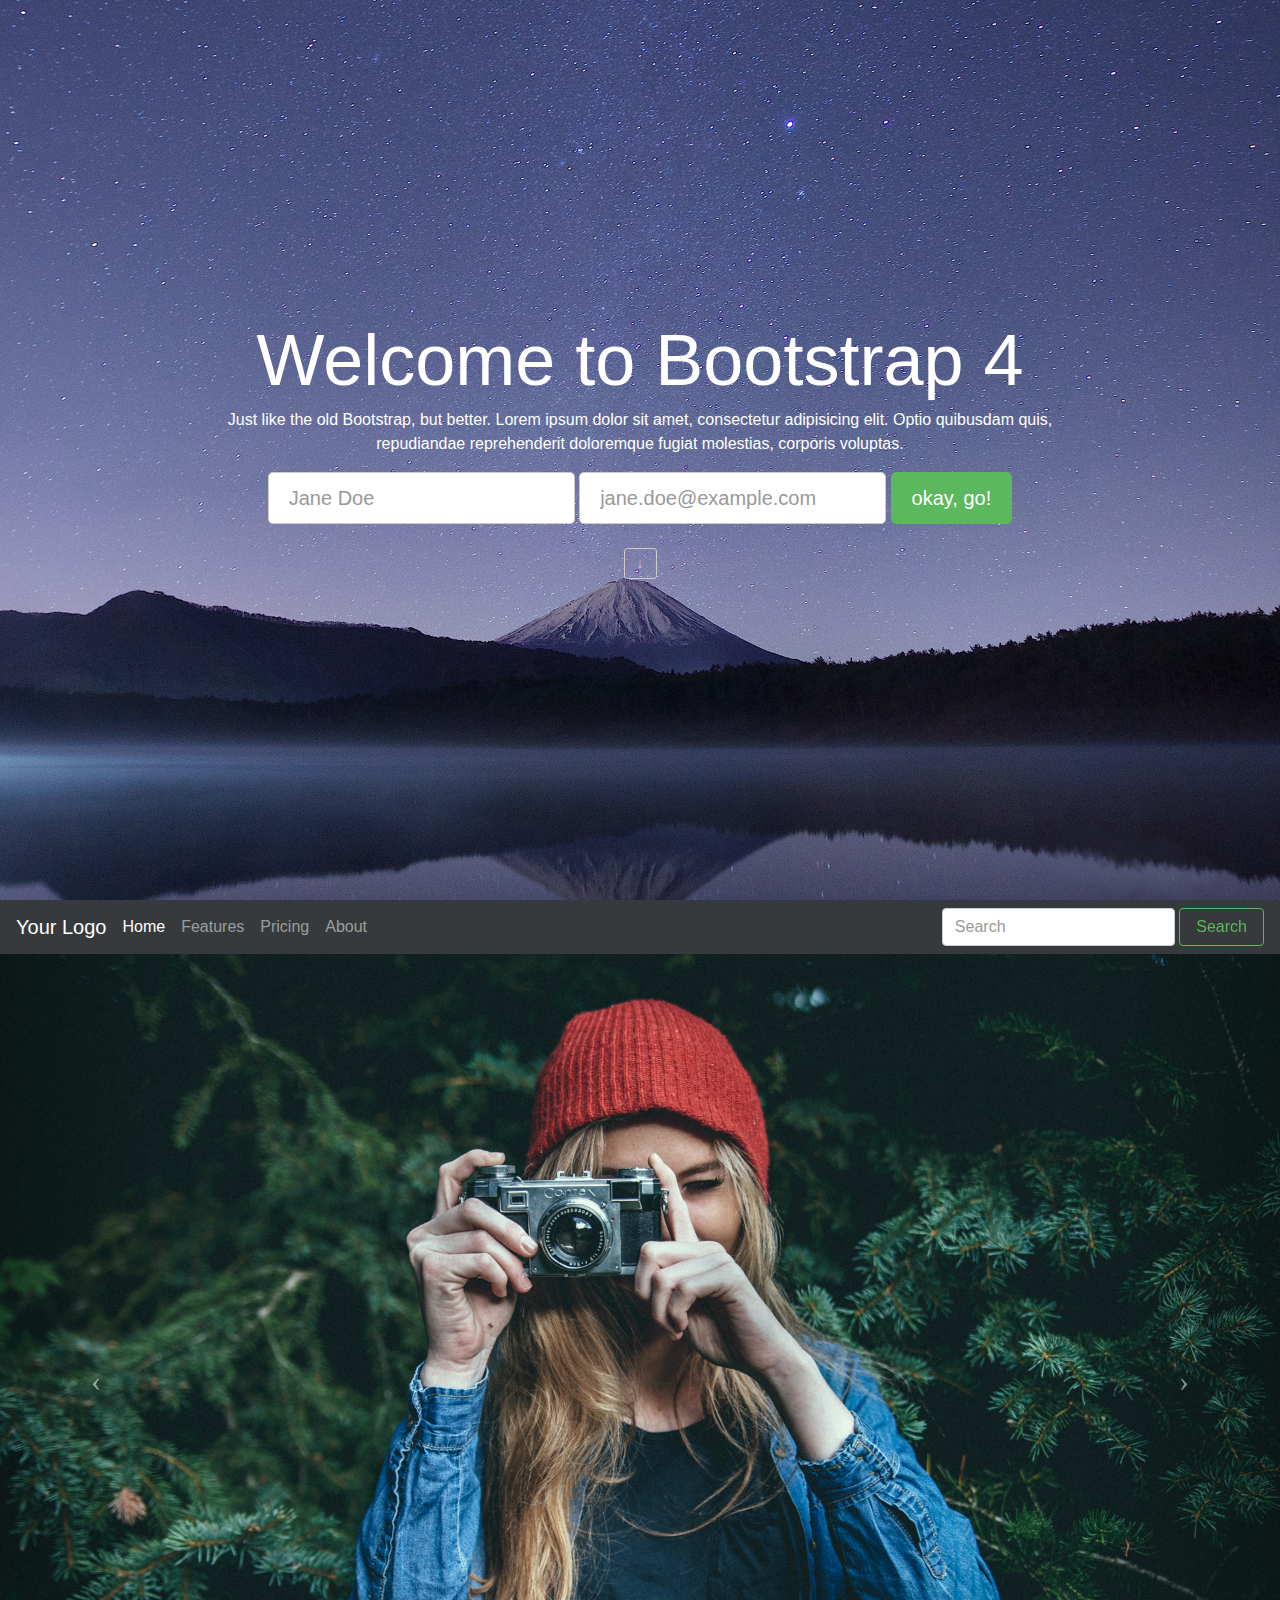
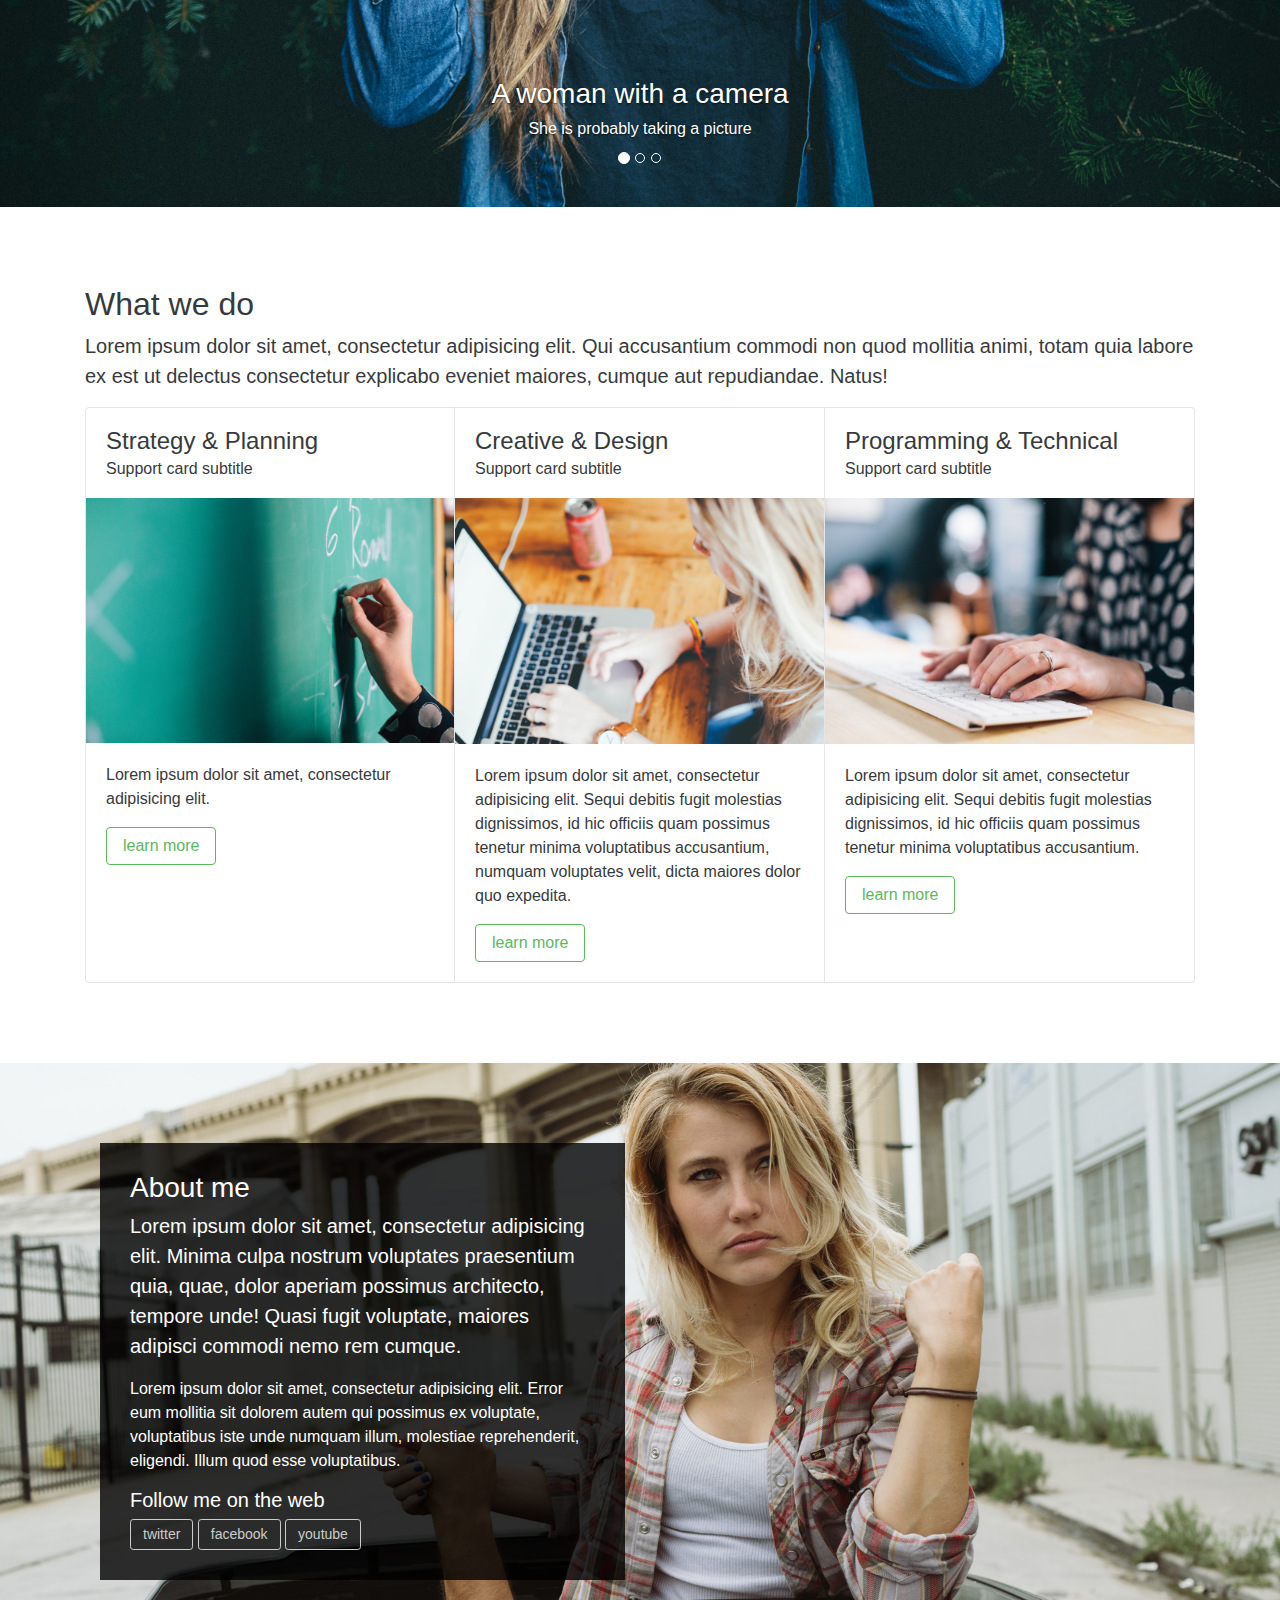
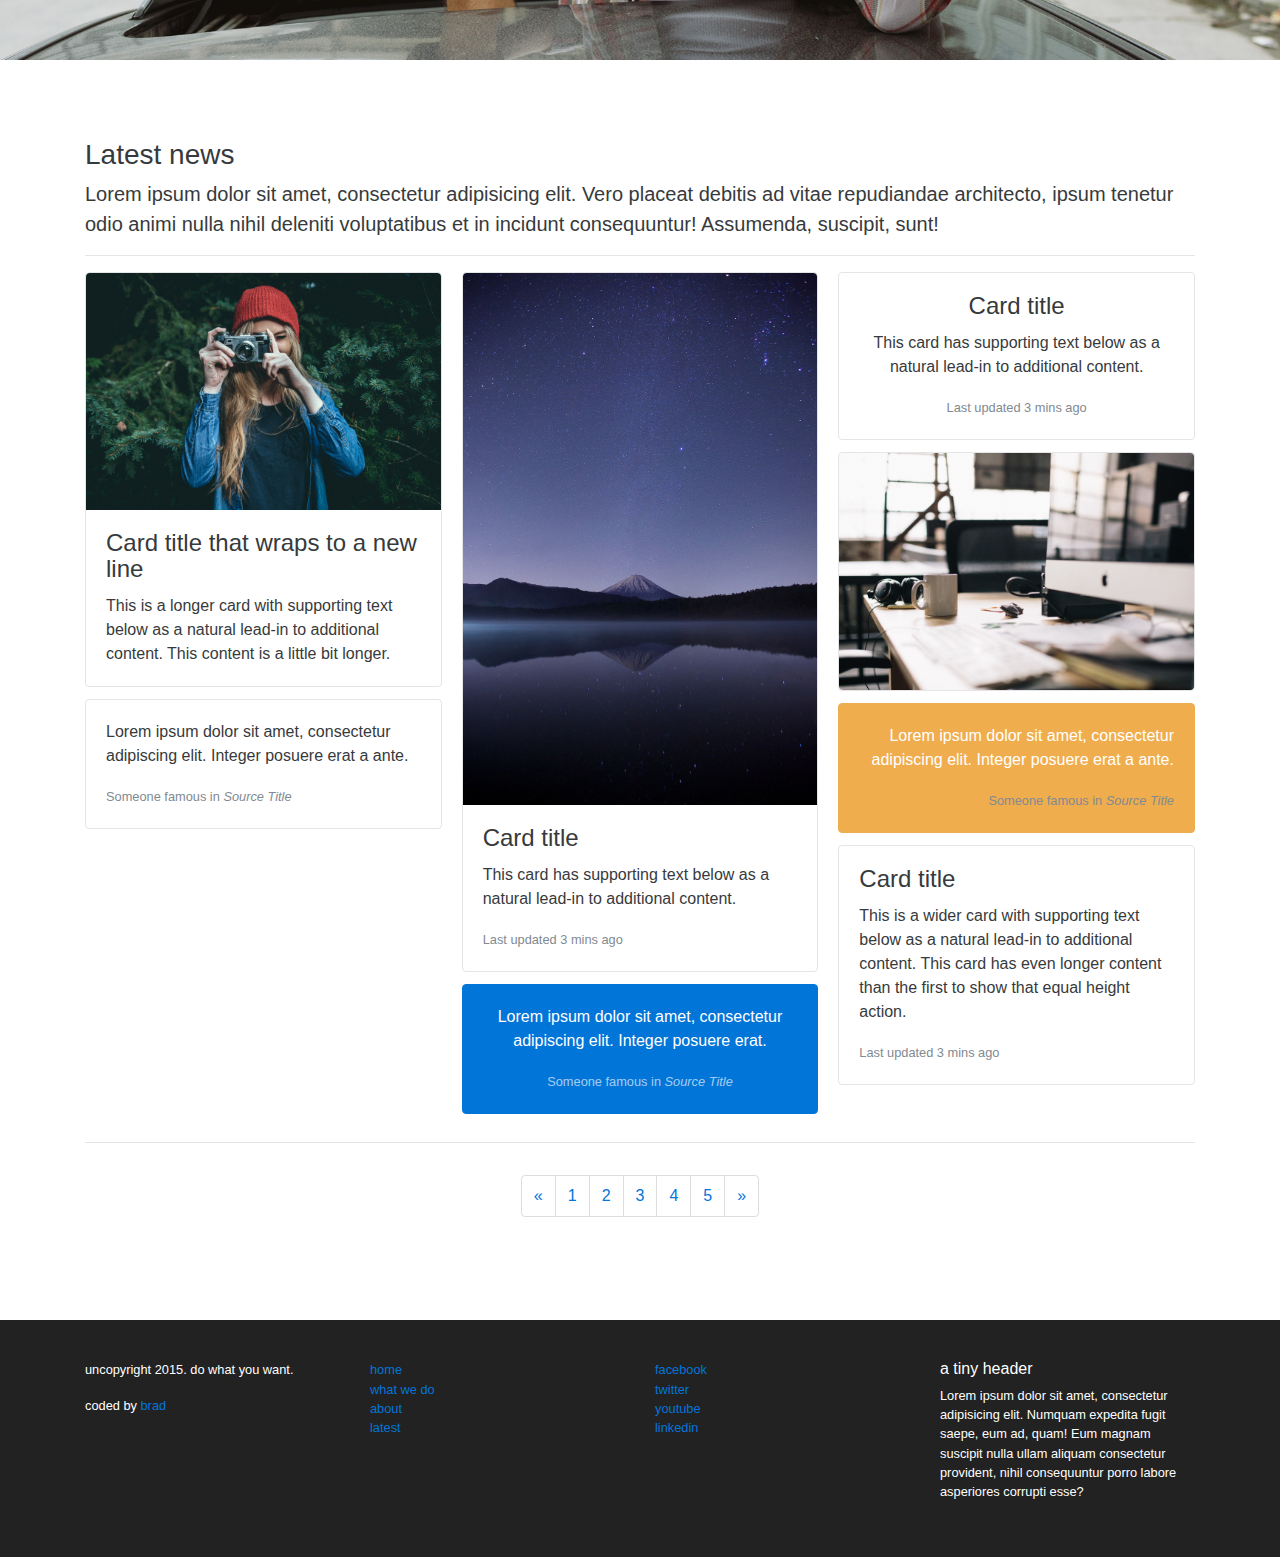
==== bootstrap4/index.html @ 1c55b6b6 "updata" ====
<!DOCTYPE html>
<html lang="en">
  <head>
    <!-- Required meta tags always come first -->
    <meta charset="utf-8">
    <meta name="viewport" content="width=device-width, initial-scale=1, shrink-to-fit=no">
    <meta http-equiv="x-ua-compatible" content="ie=edge">

    <!-- Bootstrap CSS -->
    <link rel="stylesheet" href="bower_components/bootstrap/dist/css/bootstrap.min.css">
    
    <!-- Custom CSS -->
    <link rel="stylesheet" href="styles.css">
    
  </head>
  <body>
    
    <section id="cover">
        <div id="cover-caption">
            <div class="container">
                <div class="col-sm-10 col-sm-offset-1">
                    <h1 class="display-3">Welcome to Bootstrap 4</h1>
                    <p>Just like the old Bootstrap, but better. Lorem ipsum dolor sit amet, consectetur adipisicing elit. Optio quibusdam quis, repudiandae reprehenderit doloremque fugiat molestias, corporis voluptas.</p>
                    
                    <form action="" class="form-inline">
                        <div class="form-group">
                            <label class="sr-only">Name</label>
                            <input type="text" class="form-control form-control-lg" placeholder="Jane Doe">
                        </div>
                        <div class="form-group">
                            <label class="sr-only">Email</label>
                            <input type="text" class="form-control form-control-lg" placeholder="jane.doe@example.com">
                        </div>
                        <button type="submit" class="btn btn-success btn-lg">okay, go!</button>
                    </form>
                    
                    <br>
                    
                    <a href="#nav-main" class="btn btn-secondary-outline btn-sm" role="button">&darr;</a>
                </div>
            </div>
        </div>
    </section>
    
    
    
    
    <nav class="navbar navbar-dark bg-inverse navbar-full" id="nav-main">
        <a class="navbar-brand" href="#">Your Logo</a>
        <ul class="nav navbar-nav">
            <li class="nav-item active">
                <a class="nav-link" href="#">Home <span class="sr-only">(current)</span></a>
            </li>
            <li class="nav-item">
                <a class="nav-link" href="#">Features</a>
            </li>
            <li class="nav-item">
                <a class="nav-link" href="#">Pricing</a>
            </li>
            <li class="nav-item">
                <a class="nav-link" href="#">About</a>
            </li>
        </ul>
        <form class="form-inline pull-xs-right">
            <input class="form-control" type="text" placeholder="Search">
            <button class="btn btn-success-outline" type="submit">Search</button>
        </form>
    </nav>
    
    
    <section id="carousel">
        <div id="carousel-home" class="carousel slide" data-ride="carousel">
            <ol class="carousel-indicators">
                <li data-target="#carousel-home" data-slide-to="0" class="active"></li>
                <li data-target="#carousel-home" data-slide-to="1"></li>
                <li data-target="#carousel-home" data-slide-to="2"></li>
            </ol>
            <div class="carousel-inner" role="listbox">
                <div class="carousel-item active">
                    <img src="img/woman-camera.jpg" alt="Woman taking picture with a camera">
                    
                    <div class="carousel-caption">
                        <h3>A woman with a camera</h3>
                        <p>She is probably taking a picture</p>
                    </div>
                </div>
                <div class="carousel-item">
                    <img src="img/spiderweb.jpg" alt="A wet spiderweb">
                    
                    <div class="carousel-caption">
                        <h3>Down came the rain</h3>
                        <p>And washed the spider out</p>
                    </div>
                </div>
                <div class="carousel-item">
                    <img src="img/hearthand.jpg" alt="Two hands making a heart">
                    
                    <div class="carousel-caption">
                        <h3>Making love</h3>
                        <p>With their hands...</p>
                    </div>
                </div>
            </div>
            <a class="left carousel-control" href="#carousel-home" role="button" data-slide="prev">
                <span class="icon-prev" aria-hidden="true"></span>
                <span class="sr-only">Previous</span>
            </a>
            <a class="right carousel-control" href="#carousel-home" role="button" data-slide="next">
                <span class="icon-next" aria-hidden="true"></span>
                <span class="sr-only">Next</span>
            </a>
        </div>
    </section>
    
    
    
    <section id="what-we-do">
         <div class="section-content">
             <div class="container">
                 <h2>What we do</h2>
                 <p class="lead">Lorem ipsum dolor sit amet, consectetur adipisicing elit. Qui accusantium commodi non quod mollitia animi, totam quia labore ex est ut delectus consectetur explicabo eveniet maiores, cumque aut repudiandae. Natus!</p>
             
                 <div class="row">
                     <div class="col-sm-12">
                         <div class="card-group">
                             <div class="card">
                                 <div class="card-block">
                                     <h4 class="card-title">Strategy &amp; Planning</h4>
                                     <h6 class="card-subtitle">Support card subtitle</h6>
                                 </div>
                                 <img src="img/chalkboard.jpg" alt="a chalkboard">
                                 <div class="card-block">
                                     <p class="card-text">Lorem ipsum dolor sit amet, consectetur adipisicing elit.</p>
                                     <button type="button" class="btn btn-success-outline" data-toggle="modal" data-target="#myModal">learn more</button>
                                 </div>
                             </div>

                             <div class="card">
                                 <div class="card-block">
                                     <h4 class="card-title">Creative &amp; Design</h4>
                                     <h6 class="card-subtitle">Support card subtitle</h6>
                                 </div>
                                 <img src="img/working.jpg" alt="working on a laptop">
                                 <div class="card-block">
                                     <p class="card-text">Lorem ipsum dolor sit amet, consectetur adipisicing elit. Sequi debitis fugit molestias dignissimos, id hic officiis quam possimus tenetur minima voluptatibus accusantium, numquam voluptates velit, dicta maiores dolor quo expedita.</p>
                                     <button type="button" class="btn btn-success-outline" data-toggle="modal" data-target="#myModal">learn more</button>
                                 </div>
                             </div>

                             <div class="card">
                                 <div class="card-block">
                                     <h4 class="card-title">Programming &amp; Technical</h4>
                                     <h6 class="card-subtitle">Support card subtitle</h6>
                                 </div>
                                 <img src="img/programming.jpg" alt="fingers typing on a keyboard">
                                 <div class="card-block">
                                     <p class="card-text">Lorem ipsum dolor sit amet, consectetur adipisicing elit. Sequi debitis fugit molestias dignissimos, id hic officiis quam possimus tenetur minima voluptatibus accusantium.</p>
                                     <button type="button" class="btn btn-success-outline" data-toggle="modal" data-target="#myModal">learn more</button>
                                 </div>
                             </div>
                         </div>
                     </div>
                 </div>
             </div>
         </div>
    </section>
    
    
    
    <section id="about">
        <div class="section-content">
            <div class="container">
                <div class="col-md-6">
                    <div class="about-text">
                        <h3>About me</h3>
                        <p class="lead">Lorem ipsum dolor sit amet, consectetur adipisicing elit. Minima culpa nostrum voluptates praesentium quia, quae, dolor aperiam possimus architecto, tempore unde! Quasi fugit voluptate, maiores adipisci commodi nemo rem cumque.</p>
                        <p>Lorem ipsum dolor sit amet, consectetur adipisicing elit. Error eum mollitia sit dolorem autem qui possimus ex voluptate, voluptatibus iste unde numquam illum, molestiae reprehenderit, eligendi. Illum quod esse voluptatibus.</p>
                        
                        <h5>Follow me on the web</h5>
                        <a href="" class="btn btn-sm btn-secondary-outline">twitter</a>
                        <a href="" class="btn btn-sm btn-secondary-outline">facebook</a>
                        <a href="" class="btn btn-sm btn-secondary-outline">youtube</a>
                    </div>
                </div>
            </div>
        </div>
    </section>
    
    
    
    <section id="news">
        <div class="section-content">
            <div class="container">
                
                <h3>Latest news</h3>
                <p class="lead">Lorem ipsum dolor sit amet, consectetur adipisicing elit. Vero placeat debitis ad vitae repudiandae architecto, ipsum tenetur odio animi nulla nihil deleniti voluptatibus et in incidunt consequuntur! Assumenda, suscipit, sunt!</p>
                
                <hr>
                
                <div class="row">
                    <div class="col-sm-12">
                        
                        <div class="card-columns">
                            <div class="card">
                                <img class="card-img-top" src="img/woman-camera.jpg" alt="woman with a camera">
                                <div class="card-block">
                                    <h4 class="card-title">Card title that wraps to a new line</h4>
                                    <p class="card-text">This is a longer card with supporting text below as a natural lead-in to additional content. This content is a little bit longer.</p>
                                </div>
                            </div>
                            <div class="card card-block">
                                <blockquote class="card-blockquote">
                                    <p>Lorem ipsum dolor sit amet, consectetur adipiscing elit. Integer posuere erat a ante.</p>
                                    <footer>
                                        <small class="text-muted">
                                        Someone famous in <cite title="Source Title">Source Title</cite>
                                        </small>
                                    </footer>
                                </blockquote>
                            </div>
                            <div class="card">
                                <img class="card-img-top" src="img/stars.jpg" alt="landscape photography of stars">
                                <div class="card-block">
                                    <h4 class="card-title">Card title</h4>
                                    <p class="card-text">This card has supporting text below as a natural lead-in to additional content.</p>
                                    <p class="card-text"><small class="text-muted">Last updated 3 mins ago</small></p>
                                </div>
                            </div>
                            <div class="card card-block card-inverse card-primary text-xs-center">
                                <blockquote class="card-blockquote">
                                    <p>Lorem ipsum dolor sit amet, consectetur adipiscing elit. Integer posuere erat.</p>
                                    <footer>
                                        <small>
                                        Someone famous in <cite title="Source Title">Source Title</cite>
                                        </small>
                                    </footer>
                                </blockquote>
                            </div>
                            <div class="card card-block text-xs-center">
                                <h4 class="card-title">Card title</h4>
                                <p class="card-text">This card has supporting text below as a natural lead-in to additional content.</p>
                                <p class="card-text"><small class="text-muted">Last updated 3 mins ago</small></p>
                            </div>
                            <div class="card">
                                <img class="card-img" src="img/computer.jpg" alt="A desktop with a computer on it">
                            </div>
                            <div class="card card-block text-xs-right card-warning card-inverse">
                                <blockquote class="card-blockquote">
                                    <p>Lorem ipsum dolor sit amet, consectetur adipiscing elit. Integer posuere erat a ante.</p>
                                    <footer>
                                        <small class="text-muted">
                                        Someone famous in <cite title="Source Title">Source Title</cite>
                                        </small>
                                    </footer>
                                </blockquote>
                            </div>
                            <div class="card card-block">
                                <h4 class="card-title">Card title</h4>
                                <p class="card-text">This is a wider card with supporting text below as a natural lead-in to additional content. This card has even longer content than the first to show that equal height action.</p>
                                <p class="card-text"><small class="text-muted">Last updated 3 mins ago</small></p>
                            </div>
                        </div>
                        
                        <hr>
                        
                        <nav class="text-xs-center">
                            <ul class="pagination">
                                <li class="page-item">
                                    <a class="page-link" href="#" aria-label="Previous">
                                        <span aria-hidden="true">&laquo;</span>
                                        <span class="sr-only">Previous</span>
                                    </a>
                                </li>
                                <li class="page-item"><a class="page-link" href="#">1</a></li>
                                <li class="page-item"><a class="page-link" href="#">2</a></li>
                                <li class="page-item"><a class="page-link" href="#">3</a></li>
                                <li class="page-item"><a class="page-link" href="#">4</a></li>
                                <li class="page-item"><a class="page-link" href="#">5</a></li>
                                <li class="page-item">
                                    <a class="page-link" href="#" aria-label="Next">
                                        <span aria-hidden="true">&raquo;</span>
                                        <span class="sr-only">Next</span>
                                    </a>
                                </li>
                            </ul>
                        </nav>                       
                        
                    </div>
                </div>
                
            </div>
        </div>
    </section>
    
    
    
    <footer id="footer-main">
        <div class="container">
            <div class="row">
                <div class="col-sm-3">
                    <p>uncopyright 2015. do what you want.</p>
                    <p>coded by <a href="http://bradhussey.ca/">brad</a></p>
                </div>
                <div class="col-sm-3">
                    <ul class="list-unstyled">
                        <li><a href="">home</a></li>
                        <li><a href="">what we do</a></li>
                        <li><a href="">about</a></li>
                        <li><a href="">latest</a></li>
                    </ul>
                </div>
                <div class="col-sm-3">
                    <ul class="list-unstyled">
                        <li><a href="">facebook</a></li>
                        <li><a href="">twitter</a></li>
                        <li><a href="">youtube</a></li>
                        <li><a href="">linkedin</a></li>
                    </ul>
                </div>
                <div class="col-sm-3">
                    <h6>a tiny header</h6>
                    <p>Lorem ipsum dolor sit amet, consectetur adipisicing elit. Numquam expedita fugit saepe, eum ad, quam! Eum magnam suscipit nulla ullam aliquam consectetur provident, nihil consequuntur porro labore asperiores corrupti esse?</p>
                </div>
            </div>
        </div>
    </footer>

    <!-- jQuery first, then Bootstrap JS. -->
    <script src="https://ajax.googleapis.com/ajax/libs/jquery/2.1.4/jquery.min.js"></script>
    <script src="bower_components/bootstrap/dist/js/bootstrap.min.js"></script>
  </body>
</html>
---- bootstrap4/styles.css ----
/*
STYLES.CSS

Course:  Bootstrap 4 Quick Start
Author:  Brad Hussey
Website: bradhussey.ca
*/

html,
body {
    height: 100%;
}

img {
    max-width: 100%;
}

/* cover */

#cover {
    background: #222 url('img/stars.jpg') center center no-repeat;
    background-size: cover;
    color: white;
    height: 100%;
    text-align: center;
    display: flex;
    align-items: center;
}

#cover-caption {
    width: 100%;
}

.section-content {
    padding: 5rem 0;
}

#about {
    background: url('img/girlincar.jpg') center center no-repeat;
    background-size: cover;
}

.about-text {
    background: rgba(0,0,0,0.8);
    color: white;
    padding: 1.875rem;
}

#footer-main {
    background: #222;
    color: white;
    font-size: 0.8rem;
    padding: 2.5rem 0;
}
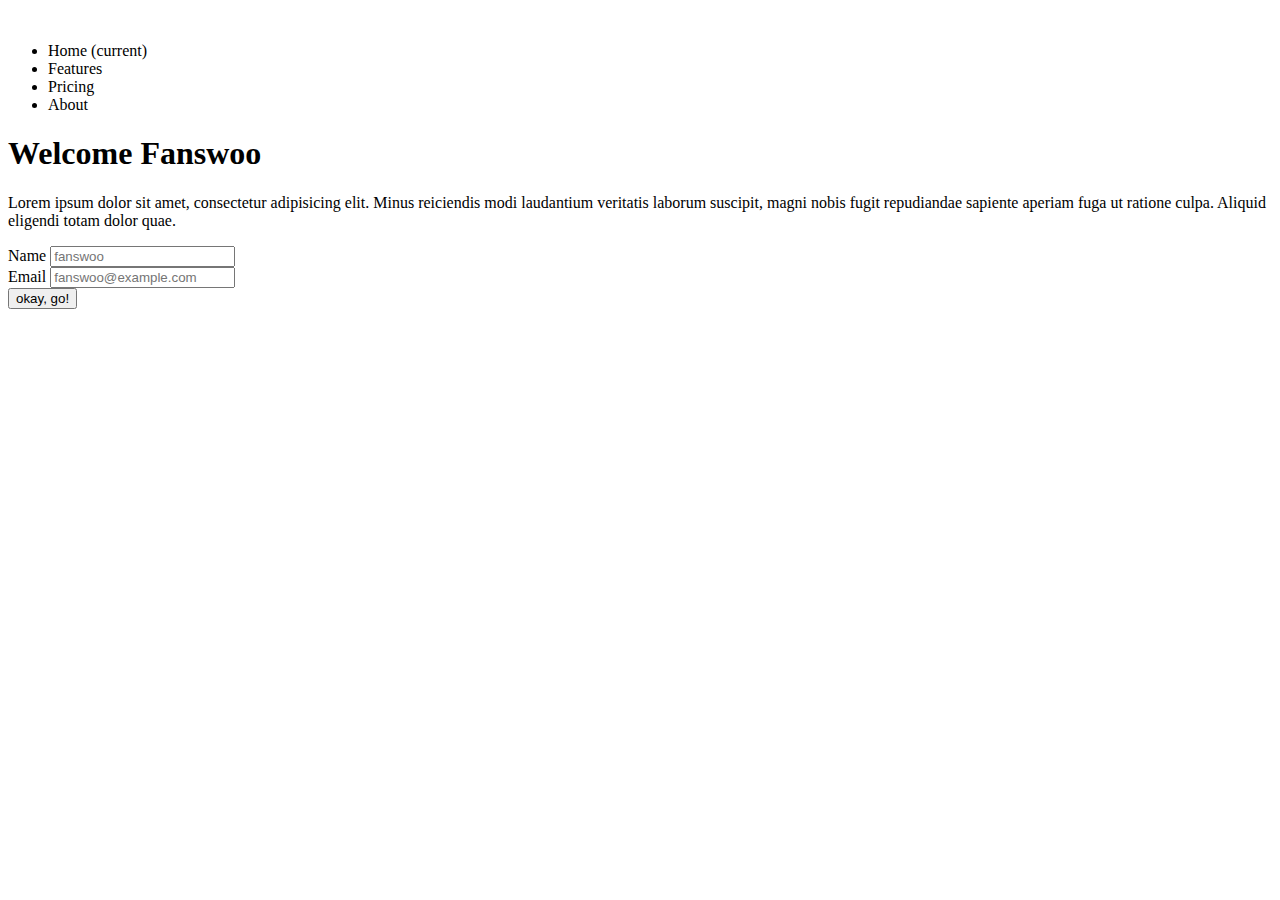
==== commit 1b1907a4: "add div" ====
--- a/bootstrap4/index.html
+++ b/bootstrap4/index.html
@@ -1,344 +1,55 @@
 <!DOCTYPE html>
-<html lang="en">
-  <head>
-    <!-- Required meta tags always come first -->
-    <meta charset="utf-8">
-    <meta name="viewport" content="width=device-width, initial-scale=1, shrink-to-fit=no">
-    <meta http-equiv="x-ua-compatible" content="ie=edge">
+<html>
+<head>
+  <meta charset="utf-8">
+  <meta name="viewport" content="width=device-width">
+  <script src="https://code.jquery.com/jquery-3.2.1.slim.min.js" integrity="sha384-KJ3o2DKtIkvYIK3UENzmM7KCkRr/rE9/Qpg6aAZGJwFDMVNA/GpGFF93hXpG5KkN" crossorigin="anonymous"></script>
+  <script src="https://ajax.googleapis.com/ajax/libs/jquery/3.2.1/jquery.min.js"></script>
+  <script src="https://maxcdn.bootstrapcdn.com/bootstrap/4.0.0-beta/js/bootstrap.min.js" integrity="sha384-h0AbiXch4ZDo7tp9hKZ4TsHbi047NrKGLO3SEJAg45jXxnGIfYzk4Si90RDIqNm1" crossorigin="anonymous"></script>
+  <link rel="stylesheet" href="https://maxcdn.bootstrapcdn.com/bootstrap/4.0.0-beta/css/bootstrap.min.css" integrity="sha384-/Y6pD6FV/Vv2HJnA6t+vslU6fwYXjCFtcEpHbNJ0lyAFsXTsjBbfaDjzALeQsN6M" crossorigin="anonymous">
+  <title>JS Bin</title>
+</head>
 
-    <!-- Bootstrap CSS -->
-    <link rel="stylesheet" href="bower_components/bootstrap/dist/css/bootstrap.min.css">
-    
-    <!-- Custom CSS -->
-    <link rel="stylesheet" href="styles.css">
-    
-  </head>
-  <body>
-    
+<body>
+  <nav class="navbar navbar-dark bg-inverse navbar-full" id="nav-main">
+        <a class="navbar-brand"><img src="http://fanswoo.com/img/logo_w.png" alt=""></a>
+        <ul class="nav navbar-nav">
+            <li class="nav-item active">
+                <a class="nav-link" >Home <span class="sr-only">(current)</span></a>
+            </li>
+            <li class="nav-item">
+                <a class="nav-link" >Features</a>
+            </li>
+            <li class="nav-item">
+                <a class="nav-link" >Pricing</a>
+            </li>
+            <li class="nav-item">
+                <a class="nav-link" >About</a>
+            </li>
+        </ul>
+    </nav>
     <section id="cover">
         <div id="cover-caption">
             <div class="container">
                 <div class="col-sm-10 col-sm-offset-1">
-                    <h1 class="display-3">Welcome to Bootstrap 4</h1>
-                    <p>Just like the old Bootstrap, but better. Lorem ipsum dolor sit amet, consectetur adipisicing elit. Optio quibusdam quis, repudiandae reprehenderit doloremque fugiat molestias, corporis voluptas.</p>
-                    
-                    <form action="" class="form-inline">
-                        <div class="form-group">
-                            <label class="sr-only">Name</label>
-                            <input type="text" class="form-control form-control-lg" placeholder="Jane Doe">
-                        </div>
-                        <div class="form-group">
-                            <label class="sr-only">Email</label>
-                            <input type="text" class="form-control form-control-lg" placeholder="jane.doe@example.com">
-                        </div>
-                        <button type="submit" class="btn btn-success btn-lg">okay, go!</button>
-                    </form>
-                    
-                    <br>
-                    
-                    <a href="#nav-main" class="btn btn-secondary-outline btn-sm" role="button">&darr;</a>
+                    <h1 class="display-4">Welcome Fanswoo</h1>
+                    <p>Lorem ipsum dolor sit amet, consectetur adipisicing elit. Minus reiciendis modi laudantium veritatis laborum suscipit, magni nobis fugit repudiandae sapiente aperiam fuga ut ratione culpa. Aliquid eligendi totam dolor quae.</p>
+                    <div class="form-inline">
+                      <div class="form-group">
+                        <label class="sr-only">Name</label>
+                        <input type="text" class="form-control form-control-lg" placeholder="fanswoo">
+                      </div>
+                      <div class="form-group">
+                        <label class="sr-only">Email</label>
+                        <input type="text" class="form-control form-control-lg" placeholder="fanswoo@example.com">
+                      </div>
+                      <button class="btn btn-info btn-lg">okay, go!</button>
+                  </div>
+                  <br>
                 </div>
             </div>
         </div>
     </section>
-    
-    
-    
-    
-    <nav class="navbar navbar-dark bg-inverse navbar-full" id="nav-main">
-        <a class="navbar-brand" href="#">Your Logo</a>
-        <ul class="nav navbar-nav">
-            <li class="nav-item active">
-                <a class="nav-link" href="#">Home <span class="sr-only">(current)</span></a>
-            </li>
-            <li class="nav-item">
-                <a class="nav-link" href="#">Features</a>
-            </li>
-            <li class="nav-item">
-                <a class="nav-link" href="#">Pricing</a>
-            </li>
-            <li class="nav-item">
-                <a class="nav-link" href="#">About</a>
-            </li>
-        </ul>
-        <form class="form-inline pull-xs-right">
-            <input class="form-control" type="text" placeholder="Search">
-            <button class="btn btn-success-outline" type="submit">Search</button>
-        </form>
-    </nav>
-    
-    
-    <section id="carousel">
-        <div id="carousel-home" class="carousel slide" data-ride="carousel">
-            <ol class="carousel-indicators">
-                <li data-target="#carousel-home" data-slide-to="0" class="active"></li>
-                <li data-target="#carousel-home" data-slide-to="1"></li>
-                <li data-target="#carousel-home" data-slide-to="2"></li>
-            </ol>
-            <div class="carousel-inner" role="listbox">
-                <div class="carousel-item active">
-                    <img src="img/woman-camera.jpg" alt="Woman taking picture with a camera">
-                    
-                    <div class="carousel-caption">
-                        <h3>A woman with a camera</h3>
-                        <p>She is probably taking a picture</p>
-                    </div>
-                </div>
-                <div class="carousel-item">
-                    <img src="img/spiderweb.jpg" alt="A wet spiderweb">
-                    
-                    <div class="carousel-caption">
-                        <h3>Down came the rain</h3>
-                        <p>And washed the spider out</p>
-                    </div>
-                </div>
-                <div class="carousel-item">
-                    <img src="img/hearthand.jpg" alt="Two hands making a heart">
-                    
-                    <div class="carousel-caption">
-                        <h3>Making love</h3>
-                        <p>With their hands...</p>
-                    </div>
-                </div>
-            </div>
-            <a class="left carousel-control" href="#carousel-home" role="button" data-slide="prev">
-                <span class="icon-prev" aria-hidden="true"></span>
-                <span class="sr-only">Previous</span>
-            </a>
-            <a class="right carousel-control" href="#carousel-home" role="button" data-slide="next">
-                <span class="icon-next" aria-hidden="true"></span>
-                <span class="sr-only">Next</span>
-            </a>
-        </div>
-    </section>
-    
-    
-    
-    <section id="what-we-do">
-         <div class="section-content">
-             <div class="container">
-                 <h2>What we do</h2>
-                 <p class="lead">Lorem ipsum dolor sit amet, consectetur adipisicing elit. Qui accusantium commodi non quod mollitia animi, totam quia labore ex est ut delectus consectetur explicabo eveniet maiores, cumque aut repudiandae. Natus!</p>
-             
-                 <div class="row">
-                     <div class="col-sm-12">
-                         <div class="card-group">
-                             <div class="card">
-                                 <div class="card-block">
-                                     <h4 class="card-title">Strategy &amp; Planning</h4>
-                                     <h6 class="card-subtitle">Support card subtitle</h6>
-                                 </div>
-                                 <img src="img/chalkboard.jpg" alt="a chalkboard">
-                                 <div class="card-block">
-                                     <p class="card-text">Lorem ipsum dolor sit amet, consectetur adipisicing elit.</p>
-                                     <button type="button" class="btn btn-success-outline" data-toggle="modal" data-target="#myModal">learn more</button>
-                                 </div>
-                             </div>
-
-                             <div class="card">
-                                 <div class="card-block">
-                                     <h4 class="card-title">Creative &amp; Design</h4>
-                                     <h6 class="card-subtitle">Support card subtitle</h6>
-                                 </div>
-                                 <img src="img/working.jpg" alt="working on a laptop">
-                                 <div class="card-block">
-                                     <p class="card-text">Lorem ipsum dolor sit amet, consectetur adipisicing elit. Sequi debitis fugit molestias dignissimos, id hic officiis quam possimus tenetur minima voluptatibus accusantium, numquam voluptates velit, dicta maiores dolor quo expedita.</p>
-                                     <button type="button" class="btn btn-success-outline" data-toggle="modal" data-target="#myModal">learn more</button>
-                                 </div>
-                             </div>
-
-                             <div class="card">
-                                 <div class="card-block">
-                                     <h4 class="card-title">Programming &amp; Technical</h4>
-                                     <h6 class="card-subtitle">Support card subtitle</h6>
-                                 </div>
-                                 <img src="img/programming.jpg" alt="fingers typing on a keyboard">
-                                 <div class="card-block">
-                                     <p class="card-text">Lorem ipsum dolor sit amet, consectetur adipisicing elit. Sequi debitis fugit molestias dignissimos, id hic officiis quam possimus tenetur minima voluptatibus accusantium.</p>
-                                     <button type="button" class="btn btn-success-outline" data-toggle="modal" data-target="#myModal">learn more</button>
-                                 </div>
-                             </div>
-                         </div>
-                     </div>
-                 </div>
-             </div>
-         </div>
-    </section>
-    
-    
-    
-    <section id="about">
-        <div class="section-content">
-            <div class="container">
-                <div class="col-md-6">
-                    <div class="about-text">
-                        <h3>About me</h3>
-                        <p class="lead">Lorem ipsum dolor sit amet, consectetur adipisicing elit. Minima culpa nostrum voluptates praesentium quia, quae, dolor aperiam possimus architecto, tempore unde! Quasi fugit voluptate, maiores adipisci commodi nemo rem cumque.</p>
-                        <p>Lorem ipsum dolor sit amet, consectetur adipisicing elit. Error eum mollitia sit dolorem autem qui possimus ex voluptate, voluptatibus iste unde numquam illum, molestiae reprehenderit, eligendi. Illum quod esse voluptatibus.</p>
-                        
-                        <h5>Follow me on the web</h5>
-                        <a href="" class="btn btn-sm btn-secondary-outline">twitter</a>
-                        <a href="" class="btn btn-sm btn-secondary-outline">facebook</a>
-                        <a href="" class="btn btn-sm btn-secondary-outline">youtube</a>
-                    </div>
-                </div>
-            </div>
-        </div>
-    </section>
-    
-    
-    
-    <section id="news">
-        <div class="section-content">
-            <div class="container">
-                
-                <h3>Latest news</h3>
-                <p class="lead">Lorem ipsum dolor sit amet, consectetur adipisicing elit. Vero placeat debitis ad vitae repudiandae architecto, ipsum tenetur odio animi nulla nihil deleniti voluptatibus et in incidunt consequuntur! Assumenda, suscipit, sunt!</p>
-                
-                <hr>
-                
-                <div class="row">
-                    <div class="col-sm-12">
-                        
-                        <div class="card-columns">
-                            <div class="card">
-                                <img class="card-img-top" src="img/woman-camera.jpg" alt="woman with a camera">
-                                <div class="card-block">
-                                    <h4 class="card-title">Card title that wraps to a new line</h4>
-                                    <p class="card-text">This is a longer card with supporting text below as a natural lead-in to additional content. This content is a little bit longer.</p>
-                                </div>
-                            </div>
-                            <div class="card card-block">
-                                <blockquote class="card-blockquote">
-                                    <p>Lorem ipsum dolor sit amet, consectetur adipiscing elit. Integer posuere erat a ante.</p>
-                                    <footer>
-                                        <small class="text-muted">
-                                        Someone famous in <cite title="Source Title">Source Title</cite>
-                                        </small>
-                                    </footer>
-                                </blockquote>
-                            </div>
-                            <div class="card">
-                                <img class="card-img-top" src="img/stars.jpg" alt="landscape photography of stars">
-                                <div class="card-block">
-                                    <h4 class="card-title">Card title</h4>
-                                    <p class="card-text">This card has supporting text below as a natural lead-in to additional content.</p>
-                                    <p class="card-text"><small class="text-muted">Last updated 3 mins ago</small></p>
-                                </div>
-                            </div>
-                            <div class="card card-block card-inverse card-primary text-xs-center">
-                                <blockquote class="card-blockquote">
-                                    <p>Lorem ipsum dolor sit amet, consectetur adipiscing elit. Integer posuere erat.</p>
-                                    <footer>
-                                        <small>
-                                        Someone famous in <cite title="Source Title">Source Title</cite>
-                                        </small>
-                                    </footer>
-                                </blockquote>
-                            </div>
-                            <div class="card card-block text-xs-center">
-                                <h4 class="card-title">Card title</h4>
-                                <p class="card-text">This card has supporting text below as a natural lead-in to additional content.</p>
-                                <p class="card-text"><small class="text-muted">Last updated 3 mins ago</small></p>
-                            </div>
-                            <div class="card">
-                                <img class="card-img" src="img/computer.jpg" alt="A desktop with a computer on it">
-                            </div>
-                            <div class="card card-block text-xs-right card-warning card-inverse">
-                                <blockquote class="card-blockquote">
-                                    <p>Lorem ipsum dolor sit amet, consectetur adipiscing elit. Integer posuere erat a ante.</p>
-                                    <footer>
-                                        <small class="text-muted">
-                                        Someone famous in <cite title="Source Title">Source Title</cite>
-                                        </small>
-                                    </footer>
-                                </blockquote>
-                            </div>
-                            <div class="card card-block">
-                                <h4 class="card-title">Card title</h4>
-                                <p class="card-text">This is a wider card with supporting text below as a natural lead-in to additional content. This card has even longer content than the first to show that equal height action.</p>
-                                <p class="card-text"><small class="text-muted">Last updated 3 mins ago</small></p>
-                            </div>
-                        </div>
-                        
-                        <hr>
-                        
-                        <nav class="text-xs-center">
-                            <ul class="pagination">
-                                <li class="page-item">
-                                    <a class="page-link" href="#" aria-label="Previous">
-                                        <span aria-hidden="true">&laquo;</span>
-                                        <span class="sr-only">Previous</span>
-                                    </a>
-                                </li>
-                                <li class="page-item"><a class="page-link" href="#">1</a></li>
-                                <li class="page-item"><a class="page-link" href="#">2</a></li>
-                                <li class="page-item"><a class="page-link" href="#">3</a></li>
-                                <li class="page-item"><a class="page-link" href="#">4</a></li>
-                                <li class="page-item"><a class="page-link" href="#">5</a></li>
-                                <li class="page-item">
-                                    <a class="page-link" href="#" aria-label="Next">
-                                        <span aria-hidden="true">&raquo;</span>
-                                        <span class="sr-only">Next</span>
-                                    </a>
-                                </li>
-                            </ul>
-                        </nav>                       
-                        
-                    </div>
-                </div>
-                
-            </div>
-        </div>
-    </section>
-    
-    
-    
-    <footer id="footer-main">
-        <div class="container">
-            <div class="row">
-                <div class="col-sm-3">
-                    <p>uncopyright 2015. do what you want.</p>
-                    <p>coded by <a href="http://bradhussey.ca/">brad</a></p>
-                </div>
-                <div class="col-sm-3">
-                    <ul class="list-unstyled">
-                        <li><a href="">home</a></li>
-                        <li><a href="">what we do</a></li>
-                        <li><a href="">about</a></li>
-                        <li><a href="">latest</a></li>
-                    </ul>
-                </div>
-                <div class="col-sm-3">
-                    <ul class="list-unstyled">
-                        <li><a href="">facebook</a></li>
-                        <li><a href="">twitter</a></li>
-                        <li><a href="">youtube</a></li>
-                        <li><a href="">linkedin</a></li>
-                    </ul>
-                </div>
-                <div class="col-sm-3">
-                    <h6>a tiny header</h6>
-                    <p>Lorem ipsum dolor sit amet, consectetur adipisicing elit. Numquam expedita fugit saepe, eum ad, quam! Eum magnam suscipit nulla ullam aliquam consectetur provident, nihil consequuntur porro labore asperiores corrupti esse?</p>
-                </div>
-            </div>
-        </div>
-    </footer>
-
-    <!-- jQuery first, then Bootstrap JS. -->
-    <script src="https://ajax.googleapis.com/ajax/libs/jquery/2.1.4/jquery.min.js"></script>
-    <script src="bower_components/bootstrap/dist/js/bootstrap.min.js"></script>
-  </body>
-</html>
-
-
-
-
-
-
-
-
-
-
-
-
+  
+</body>
+</html>